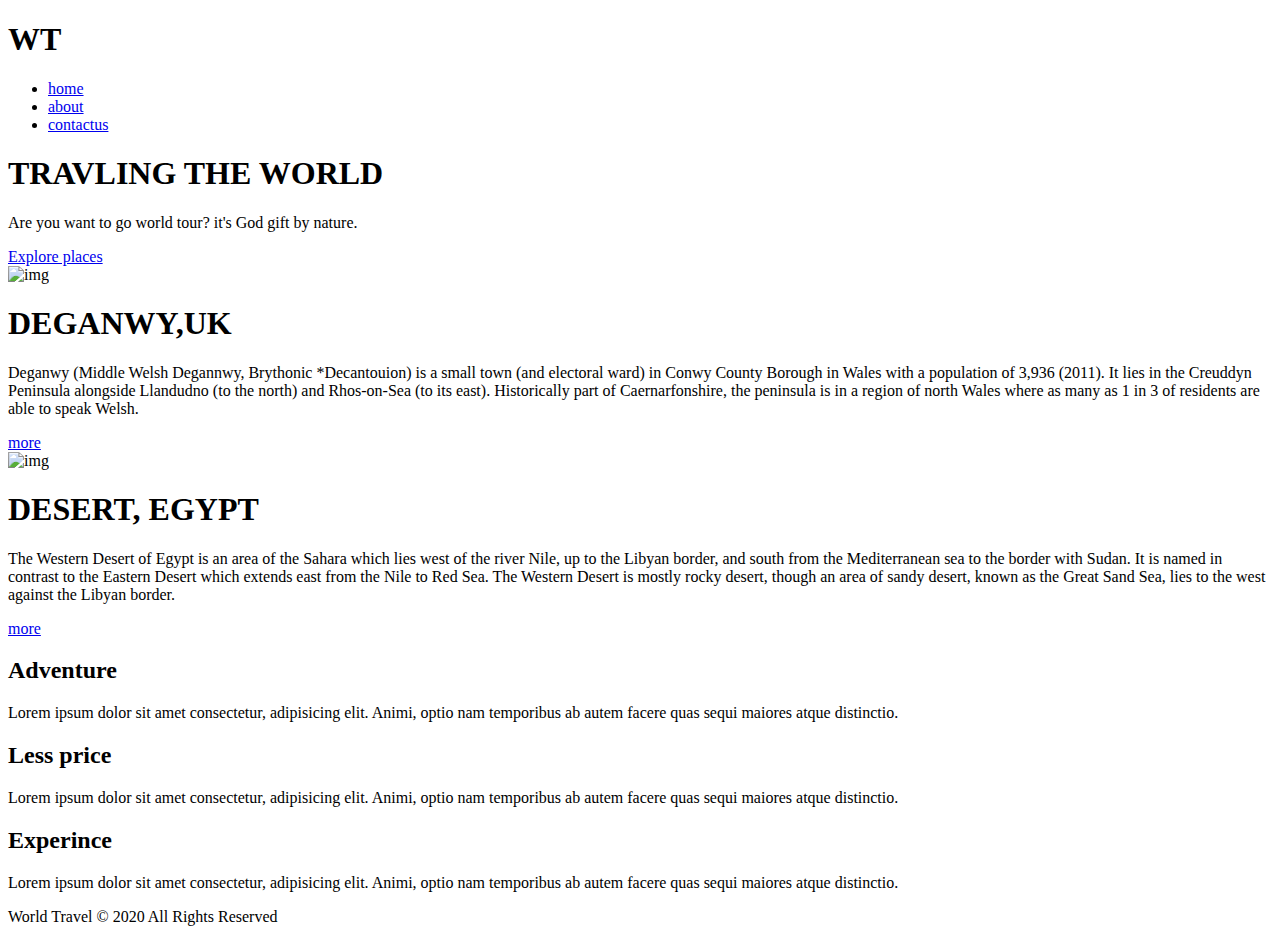
==== index.html @ 6d78255d "Add files via upload" ====
<!DOCTYPE html>
<html lang="en">

<head>
    <meta charset="UTF-8">
    <meta name="viewport" content="width=device-width, initial-scale=1.0">
    <title>TRAVLING WEBSITE | WELCOME</title>
    <!-- <link rel="stylesheet" href="https://cdnjs.cloudflare.com/ajax/libs/font-awesome/4.7.0/css/font-awesome.min.css"> -->
    <link rel="stylesheet" href="https://cdnjs.cloudflare.com/ajax/libs/font-awesome/5.14.0/css/all.min.css"
        integrity="sha512-1PKOgIY59xJ8Co8+NE6FZ+LOAZKjy+KY8iq0G4B3CyeY6wYHN3yt9PW0XpSriVlkMXe40PTKnXrLnZ9+fkDaog=="
        crossorigin="anonymous" />

    <link rel="stylesheet" href="./css/style.css">
    </body>

</html>
</head>

<body>
    <header class='header'>
        <nav class='navbar'>
            <div class="container">
                <h1 class="logo text-light"> WT </h1>
                <ul class="nav-items text-light">
                    <li class="nav-item"><a href="./index.html">home</a></li>
                    <li class="nav-item"><a href="./about.html">about</a></li>
                    <li class="nav-item"><a href="./contact.html">contactus</a></li>
                </ul>
            </div>
        </nav>
        <div class="container2 header-content ">
            <h1 class="lg-heading text-light">TRAVLING THE WORLD </h1>
            <P class="text-light"> Are you want to go world tour? it's God gift by nature.</P>
            <a href="#explore-places" class="btn primery-btn md-heading text-red">Explore places</a>
        </div>

    </header>

    <section class='showcase' id="explore-places">
        <div class="container">
            <div class="row row1">
                <div class="img-box">
                    <img src="./img/gettyimages-123538970-1024x1024.jpg" alt="img">
                </div>
                <div class="text-box">
                    <h1 class="lg-heading text-black ">DEGANWY,UK </h1>
                    <p class="text-gray">
                        Deganwy (Middle Welsh Degannwy, Brythonic *Decantouion) is a small town (and electoral ward) in
                        Conwy County Borough in Wales with a population of 3,936 (2011). It lies in the Creuddyn
                        Peninsula alongside Llandudno (to the north) and Rhos-on-Sea (to its east). Historically part of
                        Caernarfonshire, the peninsula is in a region of north Wales where as many as 1 in 3 of
                        residents are able to speak Welsh.


                    </p>
                    <a href="#" class="btn secondary-btn md-heading text-red">more</a>
                </div>
            </div>

            <div class="row row2">
                <div class="img-box">
                    <img src="./img/siwa-camel-safari-in-egypt-desert-trip.jpg" alt="img">
                </div>
                <div class="text-box">
                    <h1 class="lg-heading text-black ">DESERT, EGYPT</h1>
                    <p class="text-gray">
                        The Western Desert of Egypt is an area of the Sahara which lies west of the river Nile, up to
                        the Libyan border, and south from the Mediterranean sea to the border with Sudan. It is named in
                        contrast to the Eastern Desert which extends east from the Nile to Red Sea. The Western Desert
                        is mostly rocky desert, though an area of sandy desert, known as the Great Sand Sea, lies to the
                        west against the Libyan border. 
                        



                    </p>
                    <a href="#" class="btn secondary-btn md-heading text-red">more</a>
                </div>
            </div>
        </div>
    </section>


    <section class="feature">
        <div class="container">
            <div class="box-wrapper">
                <div class="box box-1">
                    <h2 class="md-heading ">Adventure</h2>
                    <p>Lorem ipsum dolor sit amet consectetur, adipisicing elit. Animi, optio nam temporibus ab autem
                        facere quas sequi maiores atque distinctio.</p>
                </div>
                <div class="box box-2">
                    <h2 class="md-heading ">Less price</h2>
                    <p>Lorem ipsum dolor sit amet consectetur, adipisicing elit. Animi, optio nam temporibus ab autem
                        facere quas sequi maiores atque distinctio.</p>
                </div>
                <div class="box box-3">
                    <h2 class="md-heading ">Experince</h2>
                    <p>Lorem ipsum dolor sit amet consectetur, adipisicing elit. Animi, optio nam temporibus ab autem
                        facere quas sequi maiores atque distinctio.</p>
                </div>
            </div>
        </div>
    </section>
    <footer class="footer">
        <div class="social-media">
            <i class="fab fa-facebook fa.8x"></i>
            <i class="fab fa-twitter fa.8x"></i>
            <i class="fab fa-instagram fa.8x"></i>
        </div>
        <p>World Travel &copy; 2020 All Rights Reserved</p>
    </footer>

</body>

</html>
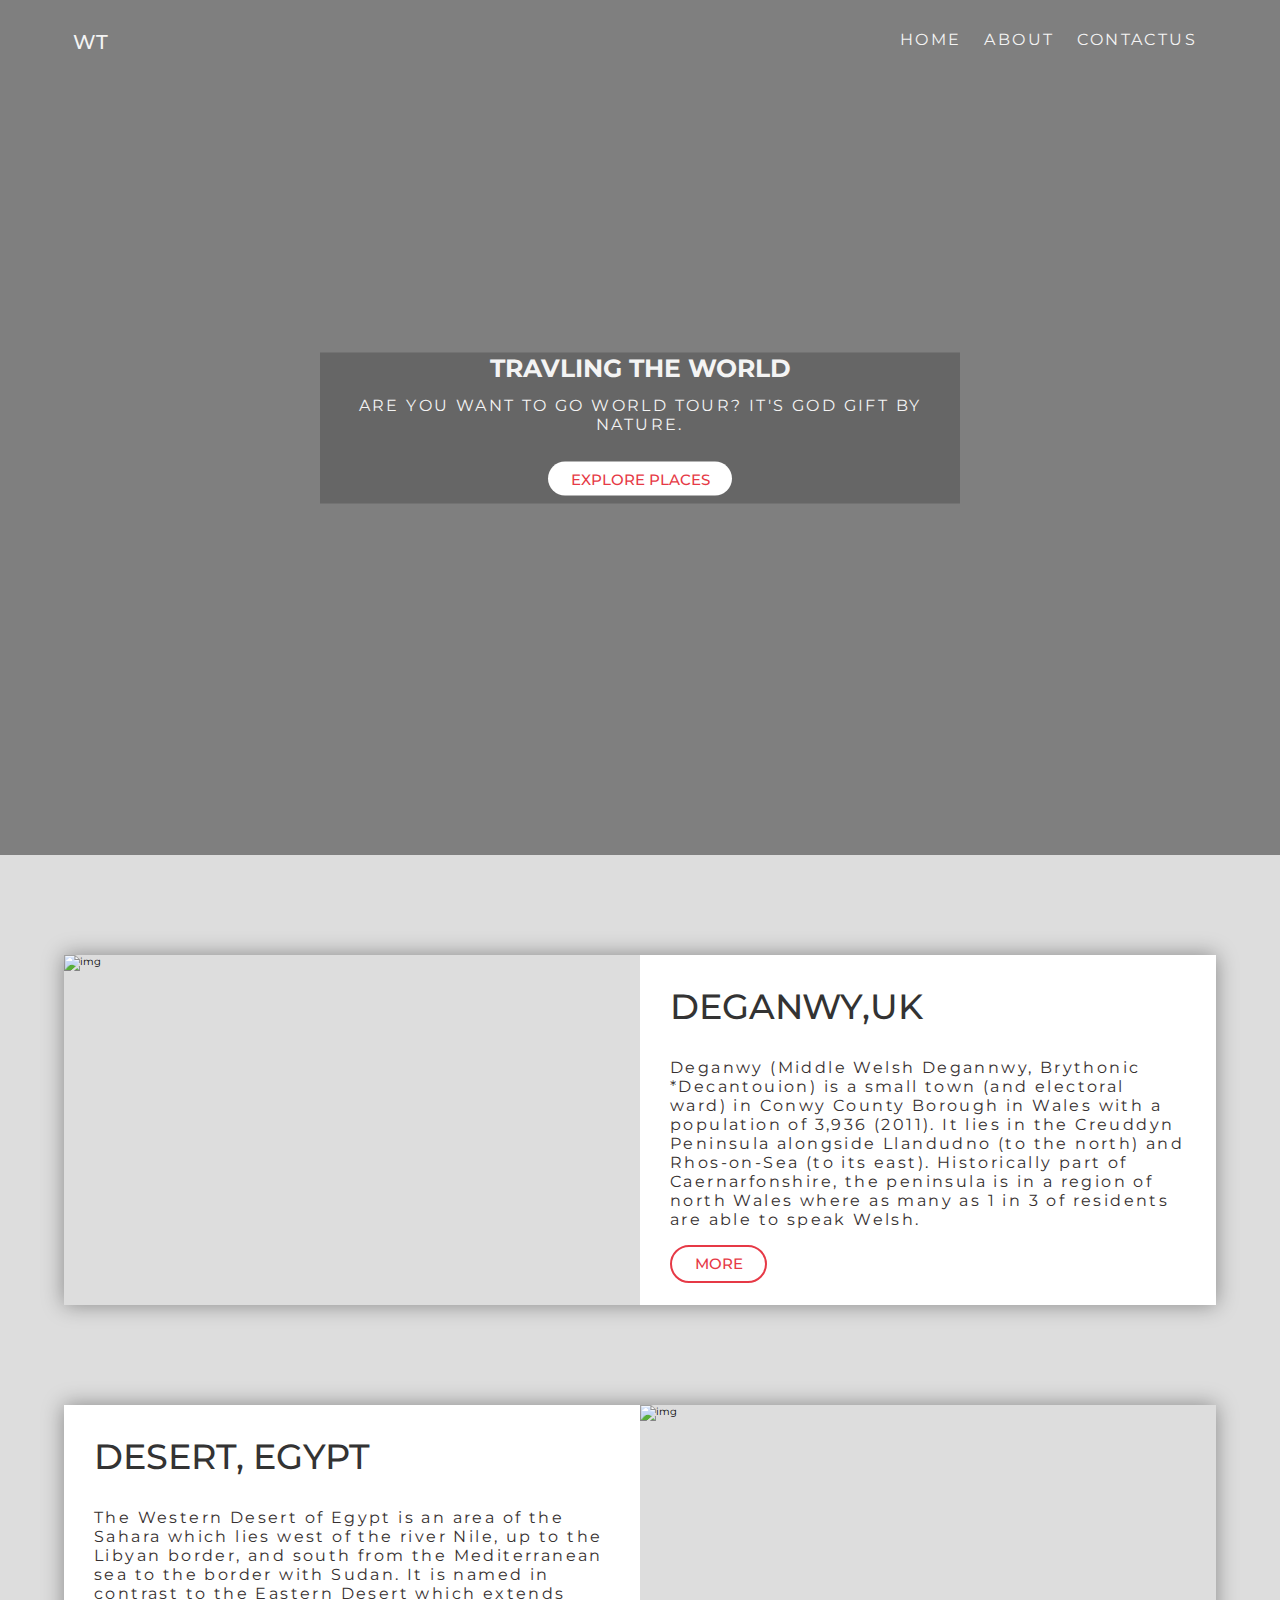
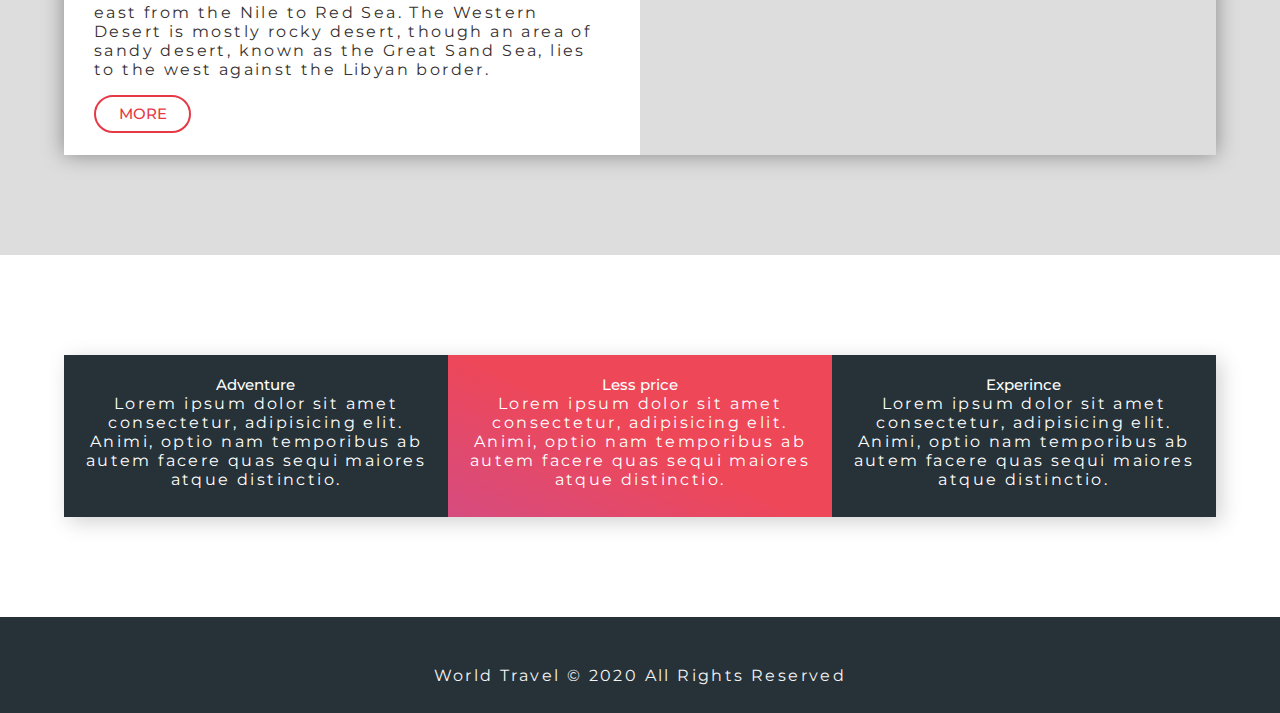
==== commit 79727375: "Update index.html" ====
--- a/index.html
+++ b/index.html
@@ -10,7 +10,7 @@
         integrity="sha512-1PKOgIY59xJ8Co8+NE6FZ+LOAZKjy+KY8iq0G4B3CyeY6wYHN3yt9PW0XpSriVlkMXe40PTKnXrLnZ9+fkDaog=="
         crossorigin="anonymous" />
 
-    <link rel="stylesheet" href="./css/style.css">
+    <link rel="stylesheet" href="style.css">
     </body>
 
 </html>
@@ -113,4 +113,4 @@
 
 </body>
 
-</html>+</html>
--- a/style.css
+++ b/style.css
@@ -0,0 +1,524 @@
+@import url('https://fonts.googleapis.com/css2?family=Montserrat:wght@300;400;500;700&display=swap');
+
+*{
+    margin: 0;
+    padding: 0;
+    box-sizing: border-box;
+}
+html{
+    font-size: 62.5%;
+}
+body{
+     font-family: 'Montserrat', sans-serif;
+}
+.header{
+    position: relative;
+    height: 95vh;
+    background: linear-gradient(rgba(0,0,0,0.5) ,rgba(0,0,0,0.5)) , url(../img/header-image.jpg);
+    background-position: center;
+    background-size: cover;
+    background-repeat: no-repeat;
+    
+}
+.navbar{
+    padding: 1rem;
+
+}
+
+.navbar .logo{
+    float: left;
+    padding-top: 20px;
+    /* color: red; */
+}
+
+
+.navbar .nav-items{
+    float: right;
+    margin-top: 1rem;
+}
+
+.navbar .nav-item{
+    display: inline-block;
+    padding: 1rem;
+    text-transform: uppercase;
+    }
+.nav-item a{
+color: white;
+text-decoration: none;
+}
+
+
+.header .navbar a:link,
+.navbar a:visited{
+   color: #f4f4f4;
+   text-decoration: none; 
+}
+
+
+.navbar .nav-item a:hover{
+    border-bottom: 1px solid white;
+}
+
+
+.header .navbar::after{
+    content: "";
+    display: block;
+    clear: both;
+}
+
+/* ##########navbar-1############ */
+
+.navbar-1{
+    padding: .5rem 0;
+}
+.navbar-1 .logo{
+    float: left;
+    padding-top: 20px;
+}
+
+.navbar-1 .nav-items{
+    float: right;
+    margin-top: 1rem;
+}
+
+.navbar-1 .nav-item{
+    display: inline-block;
+    padding: 1rem;
+    text-transform: uppercase;
+    }
+.navbae-1 .nav-item a{
+color: white;
+text-decoration: none;
+}
+
+
+.navbar-1 a:link,
+.navbar-1 a:visited{
+   color: #f4f4f4;
+   text-decoration: none; 
+}
+
+
+.navbar-1 .nav-item a:hover{
+    border-bottom: 1px solid white;
+}
+
+
+.navbar-1::after{
+    content: "";
+    display: block;
+    clear: both;
+}
+
+
+p,li{
+    font-size: 1.6rem;
+    margin-bottom: 0.5em;
+    letter-spacing: 0.15em;
+}
+
+ul,li{
+    list-style: none;
+}
+
+h1,h2,h3{
+    margin-bottom: 0.5;
+    letter-spacing: 0.15;
+    font-weight: 500;
+}
+
+/* utility classes */
+
+.lg-heading{
+    font-size: 3.5rem;
+}
+.md-heading{
+    font-size: 1.5rem;
+}
+.text-red{
+    color: #e63946;
+}
+.text-light{
+    color: #f4f4f4;
+}
+.text-black{
+    color: #333333;
+}
+.text-gray{
+    color: rgb(54, 48, 48);
+}
+.bg-dark{
+   background-color: #263238;
+}
+
+.btn{
+    display: inline-block;
+    padding: 0.5em 1.5em;
+    font-weight: 500;
+    text-transform: uppercase;
+    margin: 0.5em 0;
+    text-decoration: none;
+    
+}
+.primery-btn{
+    background-color: white;
+    border-radius: 10em;
+}
+.primery-btn:hover{
+    background-color: #dddd;
+}
+.secondary-btn{
+    border: 2px solid #e63946;
+    border-radius: 10em;
+    background-color: white ;
+}
+.secondary-btn:hover{
+    background-color: #dddd;
+
+}
+
+
+
+
+
+
+
+
+
+/* ###### html styling ####### */
+.container{
+    max-width: 1200px;
+    width: 90%;
+    margin: 0 auto;
+}
+.container2 {
+    position: absolute;
+    text-align: center;
+    top: 50%;
+    left: 50%;
+    transform: translate(-50%, -50%);
+    background: linear-gradient(rgba(0,0,0,0.2) ,rgba(0,0,0,0.2)) 
+
+}
+.container2 h1{
+    font-size:25px;
+    text-transform: uppercase;
+    font-weight: 700;
+}
+.container2 p{
+    text-transform: uppercase;
+    padding: 13px;
+}
+
+/* ########section######## */
+.showcase{
+    background-color: #ddd;
+    padding: 10rem 0;
+}
+.row{
+    height: 350px;
+    /* border: 2px solid red; */
+    box-shadow: 0px 0px 20px 0px #00000062;
+}
+.row1{
+    margin-bottom: 10rem;
+}
+
+.row1 .img-box, .row2 .text-box{
+  float:left;
+  width: 50%;  
+}
+.row .img-box{
+    height: 100%;
+}
+.row .text-box{
+    height: 100%;
+    padding: 3rem;
+    background-color: white;
+}
+
+.row2 .img-box, .row1 .text-box{
+    float:right;
+    width: 50%;  
+}
+.row1 .img-box, .row2 .text-box{
+    /* height: 100%; */
+    /* border: 2px solid yellow; */
+}
+.row .img-box img{
+    display: inline-block;
+    width:100%;
+    height:100%;
+    object-fit:cover; 
+}
+.row .text-box p{
+    margin-top: 3rem;
+}
+
+/* #######feature###### */
+.feature{
+    padding: 10rem 0;
+}
+.box-wrapper::after{
+    content: "";
+    display: block;
+    clear: both;
+}
+.box-wrapper{
+    box-shadow: 5px 5px 20px 0px #0000002f;
+}
+.box{
+    width: 33.33%;
+    padding: 2rem;
+    float: left;
+    text-align: center;
+    /* border: 2px solid black; */
+}
+.box-1, .box-3{
+    background-color: #263238;
+    color: white;
+}
+
+.box-2{
+    background: linear-gradient(25deg,#d64c7f,#ee4758 50%);
+    color: white;
+}
+
+/* ############### footer styling ########## */
+.footer{
+    background-color: #263238;
+    color: #f4f4f4;
+    text-align: center;
+    padding: 2rem;
+}
+.social-media i{
+    margin: 2rem; 
+    font-size: x-large;     
+}
+
+/* ############about########### */
+
+.about{
+    padding: 5rem 0;
+
+
+}
+.about-heading{
+    border-bottom: 3px solid #e63946;
+
+}
+.about p{
+    margin-top: 2rem;
+}
+
+.about-wrapper{
+    margin-top: 2rem;
+    text-align: center;
+    
+}
+.
+.about-wrapper .right{
+    float: right;
+    width: 50%;
+}
+.about-wrapper .left{
+    float: left;
+    width: 50%;
+}
+.about-wrapper::after{
+    content: "";
+    display: block;
+    clear: both;
+}
+.about-wrapper li::before{
+    content: "\2713";
+    font-weight: bold;
+    color: #e63946;
+    padding-right: 2rem;
+
+}
+
+/* ##########count styling##########3 */
+
+.counts{
+    margin-top: 3rem;
+}
+
+.counts::after{
+    content: "";
+    display: block;
+    clear: both;
+    /* border: 2px red; */
+
+}
+.count-item{
+    float: left;
+    width: 25%;
+    text-align: center;
+}
+.count-item span{
+    font-size: 3rem;
+    font-weight: 700;
+    color: #e63946;
+}
+.count-item p{
+    color: gray;
+    font-weight: 700;
+    font-size: 1.8rem;
+    margin-top: 1rem;
+}
+
+/* ###########cta-banner######### */
+
+.cta-banner{
+    text-align: center;
+    background: linear-gradient(25deg,#d64c7f,#ee4758 50%);
+    color: white;
+    box-shadow: 5px 5px 10px #00000062;
+    padding: 1rem;
+    margin-top: 3rem;
+}
+
+.cta-line{
+    font-size: 2rem;
+    font-weight: 700;
+    margin-bottom: 1.5rem;
+}
+
+.cta-banner::after{
+    content: "";
+    display: block;
+    clear: both;
+}
+.cta-banner .cta-banner-left{
+    float: left;
+    display: inline-block;
+    width: 60%;
+} 
+
+.cta-banner .cta-banner-right{
+    float: right;
+    display: inline-block;
+    width: 40%;
+    text-align: right;
+}
+.cta-btn{
+    text-align: center;
+    text-decoration: none;
+    display: inline-block;
+    color: white;
+    font-size: 3rem;
+    font-weight: 700;
+    text-transform: uppercase;
+    border: 4px solid white;
+    padding: 0.3em 2.5em;
+    letter-spacing: 0.5rem;
+    
+}
+
+/* ########### CONTACT PAGE STYLING ########### */
+.form-wrapper{
+    padding: 3rem 0;
+    text-align: left;
+    font-size: 2rem;
+
+
+}
+
+.form-wrapper .address-group{
+    /* border: 6px solid yellow; */
+
+}
+
+.form-wrapper::after{
+    content: "";
+    display: inline-block;
+    clear: both;
+}
+.form-wrapper .company-address{
+    height: 600px;
+   background-color: #fff;
+   float: left;
+   width: 49%;
+   /* border: 2px solid green; */
+}
+.form-wrapper .address-group{
+    margin-bottom: 3rem;
+}
+
+.form-wrapper .company-address img{
+    max-width: 90%;
+    min-height: 40rem;
+    object-fit: cover;
+    object-position: right;
+}
+
+/* 
+.form{
+    background-color: #fff;
+    float:right;
+    width:49%;
+    border: 2px solid green; */
+}
+
+.form-wrapper .company-address i{
+    display: inline-block;
+}
+
+.form-wrapper .company-address h2{
+    display: inline-block;
+    text-transform: uppercase;
+    
+}
+
+/* ############## form styling ######## */
+.form-wrapper .form{
+    height: 600px;
+    font-size: 1.6rem;
+    background-color: #fff;
+    float:right;
+    width:49%;
+    padding: 1rem;
+    
+}
+.form h1{
+    content: "";
+    display: block;
+    border-bottom :3px solid #e63946;
+    width: 100%;
+
+}
+.form-wrapper label{
+    display: block;
+
+}
+.form-wrapper .form input{
+    padding: 0.5rem;
+    width: 100%;
+}
+.form-wrapper .form .form-group{
+    margin-bottom: 1.6rem;
+}
+.form-wrapper .form-group label::after{
+    content: "*";
+    color: #e63946;
+}
+.form-wrapper .form textarea{
+    width:100%;
+    height: 250px;
+    padding: 1rem;
+}
+.form-btn{
+    display: block;
+    margin: 0 auto;
+    padding: 0.5em 3em;
+    font-size: 1.8rem;
+    text-transform: uppercase;
+    background: #e63946;
+    color: #fff;
+    outline: none;
+    border: none;
+    cursor: pointer;
+}
+
+
